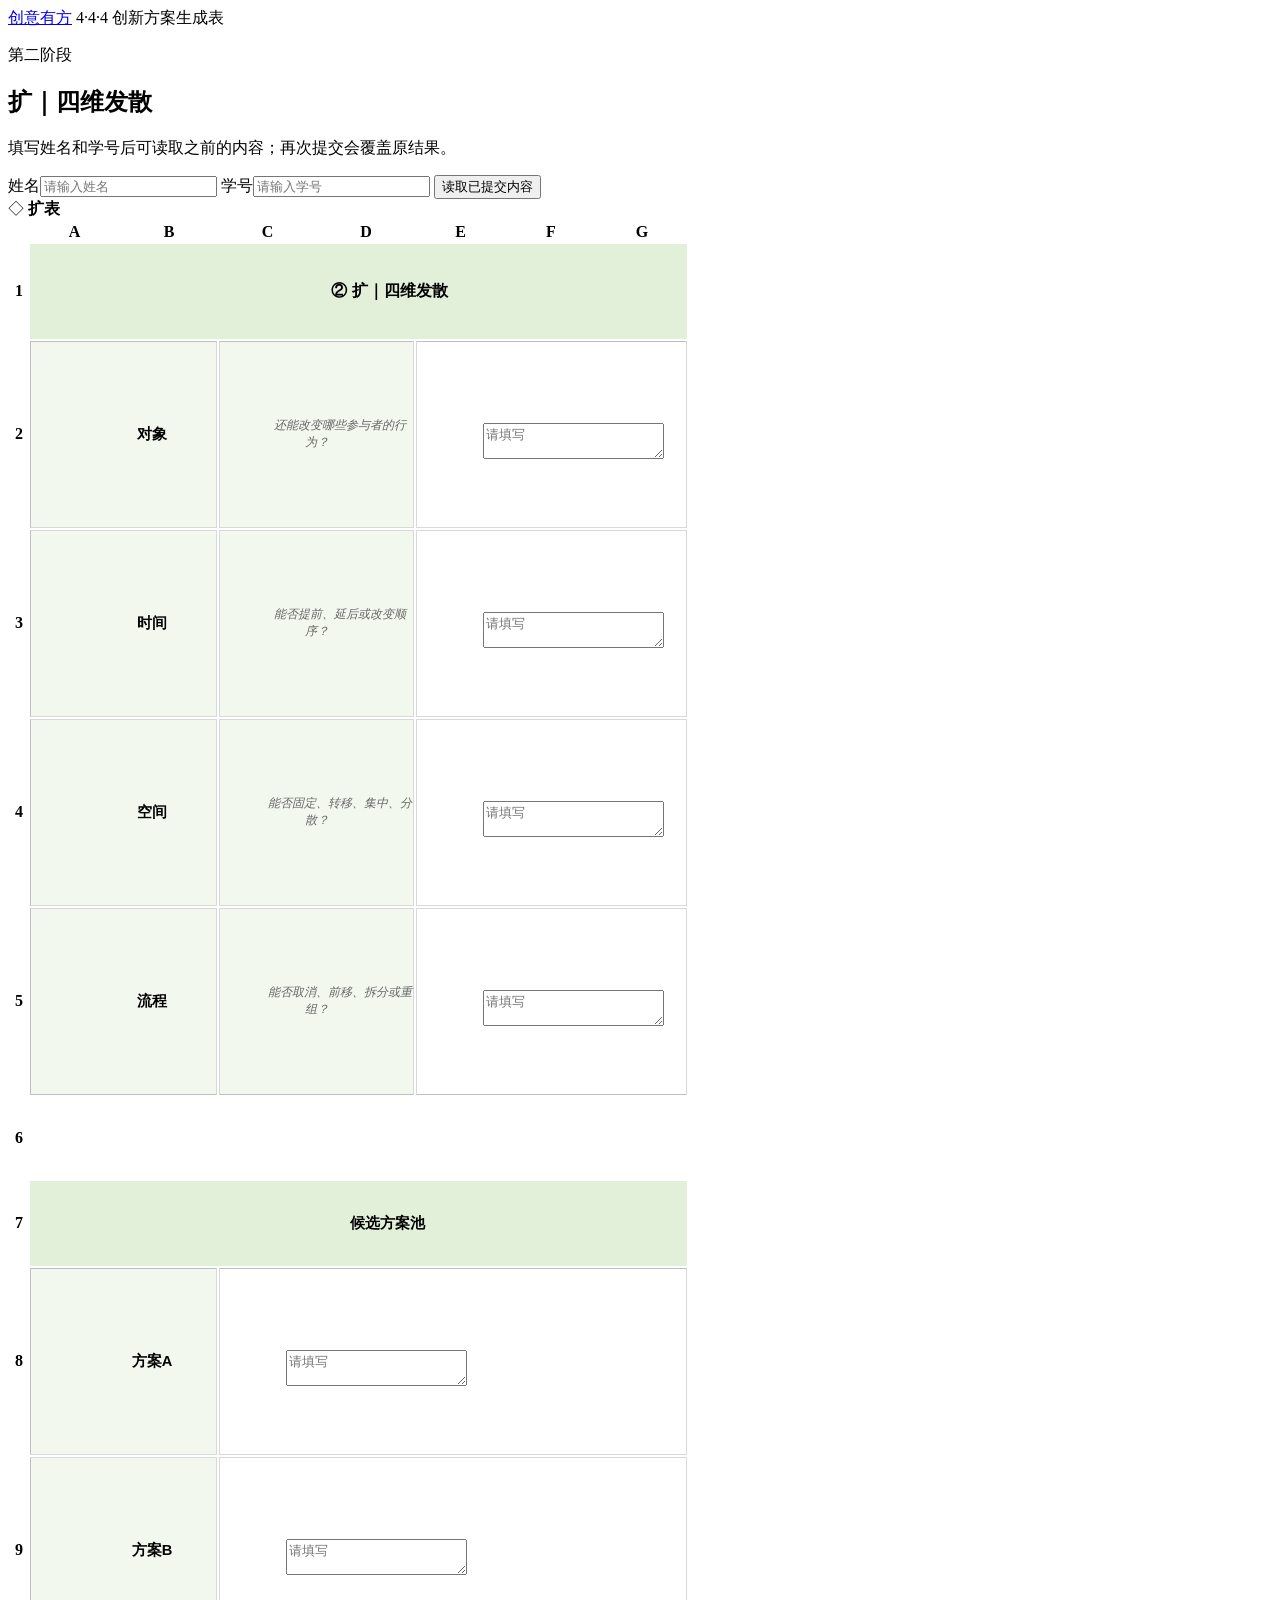
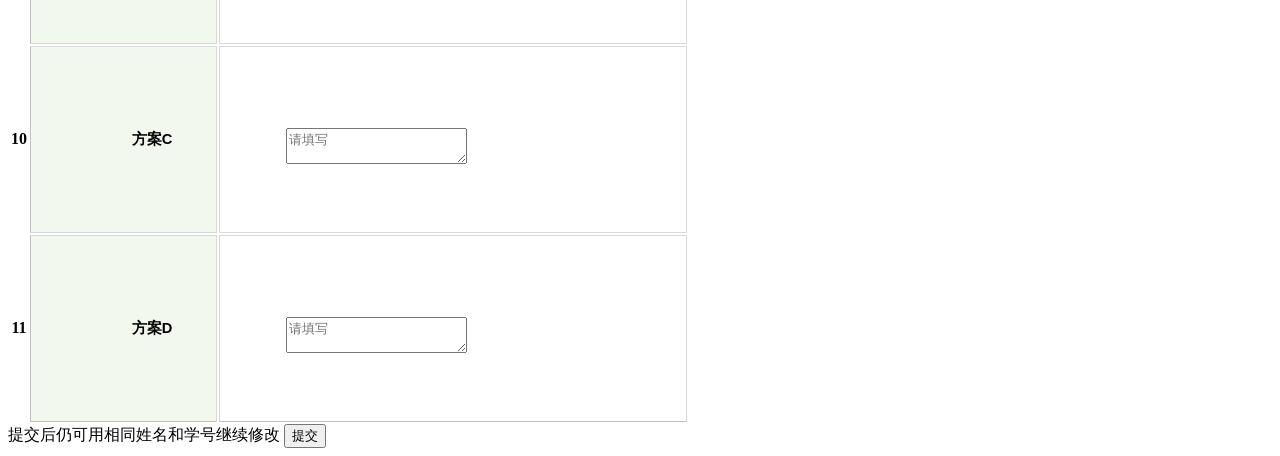
==== docs/student/kuo/index.html @ 9c5e027a "Publish student forms with GitHub Pages" ====
<!doctype html>
<html lang="zh-CN">
<head>
  <meta charset="utf-8">
  <meta name="viewport" content="width=device-width, initial-scale=1">
  <title>扩｜四维发散</title>
  <link rel="stylesheet" href="http://testserver/static/style.css">
</head>
<body>
  <header class="site-header">
    <a class="brand" href="/AutoExcel_Generate/">创意有方</a>
    <span class="brand-note">4·4·4 创新方案生成表</span>
  </header>
  <main class="page-shell">
    
<section class="form-heading section-kuo">
  <p class="eyebrow">第二阶段</p>
  <h1>扩｜四维发散</h1>
  <p>填写姓名和学号后可读取之前的内容；再次提交会覆盖原结果。</p>
</section>

<section class="identity-card">
  <label>姓名<input id="student-name" maxlength="40" autocomplete="name" placeholder="请输入姓名"></label>
  <label>学号<input id="student-id" maxlength="40" inputmode="text" placeholder="请输入学号"></label>
  <button type="button" class="button button-secondary" id="load-existing">读取已提交内容</button>
</section>

<div id="message" class="message" role="status" aria-live="polite"></div>

<section class="sheet-panel">
  <div class="sheet-tabbar">
    <span class="sheet-stack" aria-hidden="true">◇</span>
    <strong>扩表</strong>
  </div>
  <div class="sheet-scroll">
    <table class="excel-grid" data-section="kuo" data-api-base="https://autoexcel-generate-production.up.railway.app">
      <colgroup>
        <col class="row-number-column">
        <col style="width:89px"><col style="width:96px"><col style="width:97px"><col style="width:96px"><col style="width:89px"><col style="width:88px"><col style="width:90px">
      </colgroup>
      <thead>
        <tr>
          <th class="sheet-corner"></th>
          <th class="sheet-column">A</th><th class="sheet-column">B</th><th class="sheet-column">C</th><th class="sheet-column">D</th><th class="sheet-column">E</th><th class="sheet-column">F</th><th class="sheet-column">G</th>
        </tr>
      </thead>
      <tbody>
      
        <tr style="--row-height:37px;height:37px">
        <th class="sheet-row">1</th>
        
          <td class="fixed-cell"
              colspan="7" rowspan="1" style="background-color:#E2F0D9;font-family:Carlito,&#39;Microsoft YaHei&#39;,sans-serif;font-size:12.0pt;font-weight:700;text-align:center;vertical-align:middle;white-space:pre-wrap;padding-left:0;padding-right:0;text-indent:0;text-align:center;vertical-align:middle"
              data-coordinate="A16"
              >
            
              <span class="cell-value fixed-text">② 扩｜四维发散</span>
            
          </td>
        
        </tr>
      
        <tr style="--row-height:45px;height:45px">
        <th class="sheet-row">2</th>
        
          <td class="fixed-cell"
              colspan="2" rowspan="1" style="background-color:#F3F8EF;font-family:Carlito,&#39;Microsoft YaHei&#39;,sans-serif;font-size:11.0pt;font-weight:700;text-align:center;vertical-align:middle;white-space:pre-wrap;border-top:1px solid #BFBFBF;border-right:1px solid #D9D9D9;border-bottom:1px solid #D9D9D9;border-left:1px solid #BFBFBF;padding-left:0;padding-right:0;text-indent:0;text-align:center;vertical-align:middle"
              data-coordinate="A17"
              >
            
              <span class="cell-value fixed-text">对象</span>
            
          </td>
        
          <td class="fixed-cell"
              colspan="2" rowspan="1" style="background-color:#F3F8EF;font-family:Carlito,&#39;Microsoft YaHei&#39;,sans-serif;font-size:9.0pt;font-style:italic;color:#666666;vertical-align:middle;white-space:pre-wrap;border-top:1px solid #BFBFBF;border-right:1px solid #D9D9D9;border-bottom:1px solid #D9D9D9;border-left:1px solid #D9D9D9;padding-left:0;padding-right:0;text-indent:0;text-align:center;vertical-align:middle"
              data-coordinate="C17"
              >
            
              <span class="cell-value fixed-text">还能改变哪些参与者的行为？</span>
            
          </td>
        
          <td class="input-cell"
              colspan="3" rowspan="1" style="font-family:Carlito,&#39;Microsoft YaHei&#39;,sans-serif;font-size:11.0pt;vertical-align:middle;white-space:pre-wrap;border-top:1px solid #BFBFBF;border-right:1px solid #D9D9D9;border-bottom:1px solid #D9D9D9;border-left:1px solid #D9D9D9"
              data-coordinate="E17"
              >
            
              <div class="cell-editor">
                
                <textarea class="cell-input" data-cell="E17" aria-label="E17 填写内容" placeholder="请填写"></textarea>
              </div>
            
          </td>
        
        </tr>
      
        <tr style="--row-height:45px;height:45px">
        <th class="sheet-row">3</th>
        
          <td class="fixed-cell"
              colspan="2" rowspan="1" style="background-color:#F3F8EF;font-family:Carlito,&#39;Microsoft YaHei&#39;,sans-serif;font-size:11.0pt;font-weight:700;text-align:center;vertical-align:middle;white-space:pre-wrap;border-top:1px solid #D9D9D9;border-right:1px solid #D9D9D9;border-bottom:1px solid #D9D9D9;border-left:1px solid #BFBFBF;padding-left:0;padding-right:0;text-indent:0;text-align:center;vertical-align:middle"
              data-coordinate="A18"
              >
            
              <span class="cell-value fixed-text">时间</span>
            
          </td>
        
          <td class="fixed-cell"
              colspan="2" rowspan="1" style="background-color:#F3F8EF;font-family:Carlito,&#39;Microsoft YaHei&#39;,sans-serif;font-size:9.0pt;font-style:italic;color:#666666;vertical-align:middle;white-space:pre-wrap;border-top:1px solid #D9D9D9;border-right:1px solid #D9D9D9;border-bottom:1px solid #D9D9D9;border-left:1px solid #D9D9D9;padding-left:0;padding-right:0;text-indent:0;text-align:center;vertical-align:middle"
              data-coordinate="C18"
              >
            
              <span class="cell-value fixed-text">能否提前、延后或改变顺序？</span>
            
          </td>
        
          <td class="input-cell"
              colspan="3" rowspan="1" style="font-family:Carlito,&#39;Microsoft YaHei&#39;,sans-serif;font-size:11.0pt;vertical-align:middle;white-space:pre-wrap;border-top:1px solid #D9D9D9;border-right:1px solid #D9D9D9;border-bottom:1px solid #D9D9D9;border-left:1px solid #D9D9D9"
              data-coordinate="E18"
              >
            
              <div class="cell-editor">
                
                <textarea class="cell-input" data-cell="E18" aria-label="E18 填写内容" placeholder="请填写"></textarea>
              </div>
            
          </td>
        
        </tr>
      
        <tr style="--row-height:45px;height:45px">
        <th class="sheet-row">4</th>
        
          <td class="fixed-cell"
              colspan="2" rowspan="1" style="background-color:#F3F8EF;font-family:Carlito,&#39;Microsoft YaHei&#39;,sans-serif;font-size:11.0pt;font-weight:700;text-align:center;vertical-align:middle;white-space:pre-wrap;border-top:1px solid #D9D9D9;border-right:1px solid #D9D9D9;border-bottom:1px solid #D9D9D9;border-left:1px solid #BFBFBF;padding-left:0;padding-right:0;text-indent:0;text-align:center;vertical-align:middle"
              data-coordinate="A19"
              >
            
              <span class="cell-value fixed-text">空间</span>
            
          </td>
        
          <td class="fixed-cell"
              colspan="2" rowspan="1" style="background-color:#F3F8EF;font-family:Carlito,&#39;Microsoft YaHei&#39;,sans-serif;font-size:9.0pt;font-style:italic;color:#666666;vertical-align:middle;white-space:pre-wrap;border-top:1px solid #D9D9D9;border-right:1px solid #D9D9D9;border-bottom:1px solid #D9D9D9;border-left:1px solid #D9D9D9;padding-left:0;padding-right:0;text-indent:0;text-align:center;vertical-align:middle"
              data-coordinate="C19"
              >
            
              <span class="cell-value fixed-text">能否固定、转移、集中、分散？</span>
            
          </td>
        
          <td class="input-cell"
              colspan="3" rowspan="1" style="font-family:Carlito,&#39;Microsoft YaHei&#39;,sans-serif;font-size:11.0pt;vertical-align:middle;white-space:pre-wrap;border-top:1px solid #D9D9D9;border-right:1px solid #D9D9D9;border-bottom:1px solid #D9D9D9;border-left:1px solid #D9D9D9"
              data-coordinate="E19"
              >
            
              <div class="cell-editor">
                
                <textarea class="cell-input" data-cell="E19" aria-label="E19 填写内容" placeholder="请填写"></textarea>
              </div>
            
          </td>
        
        </tr>
      
        <tr style="--row-height:45px;height:45px">
        <th class="sheet-row">5</th>
        
          <td class="fixed-cell"
              colspan="2" rowspan="1" style="background-color:#F3F8EF;font-family:Carlito,&#39;Microsoft YaHei&#39;,sans-serif;font-size:11.0pt;font-weight:700;text-align:center;vertical-align:middle;white-space:pre-wrap;border-top:1px solid #D9D9D9;border-right:1px solid #D9D9D9;border-bottom:1px solid #BFBFBF;border-left:1px solid #BFBFBF;padding-left:0;padding-right:0;text-indent:0;text-align:center;vertical-align:middle"
              data-coordinate="A20"
              >
            
              <span class="cell-value fixed-text">流程</span>
            
          </td>
        
          <td class="fixed-cell"
              colspan="2" rowspan="1" style="background-color:#F3F8EF;font-family:Carlito,&#39;Microsoft YaHei&#39;,sans-serif;font-size:9.0pt;font-style:italic;color:#666666;vertical-align:middle;white-space:pre-wrap;border-top:1px solid #D9D9D9;border-right:1px solid #D9D9D9;border-bottom:1px solid #BFBFBF;border-left:1px solid #D9D9D9;padding-left:0;padding-right:0;text-indent:0;text-align:center;vertical-align:middle"
              data-coordinate="C20"
              >
            
              <span class="cell-value fixed-text">能否取消、前移、拆分或重组？</span>
            
          </td>
        
          <td class="input-cell"
              colspan="3" rowspan="1" style="font-family:Carlito,&#39;Microsoft YaHei&#39;,sans-serif;font-size:11.0pt;vertical-align:middle;white-space:pre-wrap;border-top:1px solid #D9D9D9;border-right:1px solid #D9D9D9;border-bottom:1px solid #BFBFBF;border-left:1px solid #D9D9D9"
              data-coordinate="E20"
              >
            
              <div class="cell-editor">
                
                <textarea class="cell-input" data-cell="E20" aria-label="E20 填写内容" placeholder="请填写"></textarea>
              </div>
            
          </td>
        
        </tr>
      
        <tr style="--row-height:29px;height:29px">
        <th class="sheet-row">6</th>
        
          <td class="fixed-cell"
              colspan="1" rowspan="1" style="font-family:Carlito,&#39;Microsoft YaHei&#39;,sans-serif;font-size:11.0pt;vertical-align:middle;white-space:pre-wrap"
              data-coordinate="A21"
              >
            
              <span class="cell-value fixed-text"></span>
            
          </td>
        
          <td class="fixed-cell"
              colspan="1" rowspan="1" style="font-family:Carlito,&#39;Microsoft YaHei&#39;,sans-serif;font-size:11.0pt;vertical-align:middle;white-space:pre-wrap"
              data-coordinate="B21"
              >
            
              <span class="cell-value fixed-text"></span>
            
          </td>
        
          <td class="fixed-cell"
              colspan="1" rowspan="1" style="font-family:Carlito,&#39;Microsoft YaHei&#39;,sans-serif;font-size:11.0pt;vertical-align:middle;white-space:pre-wrap"
              data-coordinate="C21"
              >
            
              <span class="cell-value fixed-text"></span>
            
          </td>
        
          <td class="fixed-cell"
              colspan="1" rowspan="1" style="font-family:Carlito,&#39;Microsoft YaHei&#39;,sans-serif;font-size:11.0pt;vertical-align:middle;white-space:pre-wrap"
              data-coordinate="D21"
              >
            
              <span class="cell-value fixed-text"></span>
            
          </td>
        
          <td class="fixed-cell"
              colspan="1" rowspan="1" style="font-family:Carlito,&#39;Microsoft YaHei&#39;,sans-serif;font-size:11.0pt;vertical-align:middle;white-space:pre-wrap"
              data-coordinate="E21"
              >
            
              <span class="cell-value fixed-text"></span>
            
          </td>
        
          <td class="fixed-cell"
              colspan="1" rowspan="1" style="font-family:Carlito,&#39;Microsoft YaHei&#39;,sans-serif;font-size:11.0pt;vertical-align:middle;white-space:pre-wrap"
              data-coordinate="F21"
              >
            
              <span class="cell-value fixed-text"></span>
            
          </td>
        
          <td class="fixed-cell"
              colspan="1" rowspan="1" style="font-family:Carlito,&#39;Microsoft YaHei&#39;,sans-serif;font-size:11.0pt;vertical-align:middle;white-space:pre-wrap"
              data-coordinate="G21"
              >
            
              <span class="cell-value fixed-text"></span>
            
          </td>
        
        </tr>
      
        <tr style="--row-height:37px;height:37px">
        <th class="sheet-row">7</th>
        
          <td class="fixed-cell"
              colspan="7" rowspan="1" style="background-color:#E2F0D9;font-family:Carlito,&#39;Microsoft YaHei&#39;,sans-serif;font-size:11.0pt;font-weight:700;text-align:center;vertical-align:middle;white-space:pre-wrap;padding-left:0;padding-right:0;text-indent:0;text-align:center;vertical-align:middle"
              data-coordinate="A22"
              >
            
              <span class="cell-value fixed-text">候选方案池</span>
            
          </td>
        
        </tr>
      
        <tr style="--row-height:40px;height:40px">
        <th class="sheet-row">8</th>
        
          <td class="fixed-cell"
              colspan="2" rowspan="1" style="background-color:#F3F8EF;font-family:Carlito,&#39;Microsoft YaHei&#39;,sans-serif;font-size:11.0pt;font-weight:700;text-align:center;vertical-align:middle;white-space:pre-wrap;border-top:1px solid #BFBFBF;border-right:1px solid #D9D9D9;border-bottom:1px solid #D9D9D9;border-left:1px solid #BFBFBF;padding-left:0;padding-right:0;text-indent:0;text-align:center;vertical-align:middle"
              data-coordinate="A23"
              >
            
              <span class="cell-value fixed-text">方案A</span>
            
          </td>
        
          <td class="input-cell"
              colspan="5" rowspan="1" style="font-family:Carlito,&#39;Microsoft YaHei&#39;,sans-serif;font-size:11.0pt;vertical-align:middle;white-space:pre-wrap;border-top:1px solid #BFBFBF;border-right:1px solid #D9D9D9;border-bottom:1px solid #D9D9D9;border-left:1px solid #D9D9D9"
              data-coordinate="C23"
              >
            
              <div class="cell-editor">
                
                <textarea class="cell-input" data-cell="C23" aria-label="C23 填写内容" placeholder="请填写"></textarea>
              </div>
            
          </td>
        
        </tr>
      
        <tr style="--row-height:40px;height:40px">
        <th class="sheet-row">9</th>
        
          <td class="fixed-cell"
              colspan="2" rowspan="1" style="background-color:#F3F8EF;font-family:Carlito,&#39;Microsoft YaHei&#39;,sans-serif;font-size:11.0pt;font-weight:700;text-align:center;vertical-align:middle;white-space:pre-wrap;border-top:1px solid #D9D9D9;border-right:1px solid #D9D9D9;border-bottom:1px solid #D9D9D9;border-left:1px solid #BFBFBF;padding-left:0;padding-right:0;text-indent:0;text-align:center;vertical-align:middle"
              data-coordinate="A24"
              >
            
              <span class="cell-value fixed-text">方案B</span>
            
          </td>
        
          <td class="input-cell"
              colspan="5" rowspan="1" style="font-family:Carlito,&#39;Microsoft YaHei&#39;,sans-serif;font-size:11.0pt;vertical-align:middle;white-space:pre-wrap;border-top:1px solid #D9D9D9;border-right:1px solid #D9D9D9;border-bottom:1px solid #D9D9D9;border-left:1px solid #D9D9D9"
              data-coordinate="C24"
              >
            
              <div class="cell-editor">
                
                <textarea class="cell-input" data-cell="C24" aria-label="C24 填写内容" placeholder="请填写"></textarea>
              </div>
            
          </td>
        
        </tr>
      
        <tr style="--row-height:40px;height:40px">
        <th class="sheet-row">10</th>
        
          <td class="fixed-cell"
              colspan="2" rowspan="1" style="background-color:#F3F8EF;font-family:Carlito,&#39;Microsoft YaHei&#39;,sans-serif;font-size:11.0pt;font-weight:700;text-align:center;vertical-align:middle;white-space:pre-wrap;border-top:1px solid #D9D9D9;border-right:1px solid #D9D9D9;border-bottom:1px solid #D9D9D9;border-left:1px solid #BFBFBF;padding-left:0;padding-right:0;text-indent:0;text-align:center;vertical-align:middle"
              data-coordinate="A25"
              >
            
              <span class="cell-value fixed-text">方案C</span>
            
          </td>
        
          <td class="input-cell"
              colspan="5" rowspan="1" style="font-family:Carlito,&#39;Microsoft YaHei&#39;,sans-serif;font-size:11.0pt;vertical-align:middle;white-space:pre-wrap;border-top:1px solid #D9D9D9;border-right:1px solid #D9D9D9;border-bottom:1px solid #D9D9D9;border-left:1px solid #D9D9D9"
              data-coordinate="C25"
              >
            
              <div class="cell-editor">
                
                <textarea class="cell-input" data-cell="C25" aria-label="C25 填写内容" placeholder="请填写"></textarea>
              </div>
            
          </td>
        
        </tr>
      
        <tr style="--row-height:40px;height:40px">
        <th class="sheet-row">11</th>
        
          <td class="fixed-cell"
              colspan="2" rowspan="1" style="background-color:#F3F8EF;font-family:Carlito,&#39;Microsoft YaHei&#39;,sans-serif;font-size:11.0pt;font-weight:700;text-align:center;vertical-align:middle;white-space:pre-wrap;border-top:1px solid #D9D9D9;border-right:1px solid #D9D9D9;border-bottom:1px solid #BFBFBF;border-left:1px solid #BFBFBF;padding-left:0;padding-right:0;text-indent:0;text-align:center;vertical-align:middle"
              data-coordinate="A26"
              >
            
              <span class="cell-value fixed-text">方案D</span>
            
          </td>
        
          <td class="input-cell"
              colspan="5" rowspan="1" style="font-family:Carlito,&#39;Microsoft YaHei&#39;,sans-serif;font-size:11.0pt;vertical-align:middle;white-space:pre-wrap;border-top:1px solid #D9D9D9;border-right:1px solid #D9D9D9;border-bottom:1px solid #BFBFBF;border-left:1px solid #D9D9D9"
              data-coordinate="C26"
              >
            
              <div class="cell-editor">
                
                <textarea class="cell-input" data-cell="C26" aria-label="C26 填写内容" placeholder="请填写"></textarea>
              </div>
            
          </td>
        
        </tr>
      
      </tbody>
    </table>
  </div>
</section>

<div class="submit-bar">
  <span>提交后仍可用相同姓名和学号继续修改</span>
  <button type="button" class="button button-primary" id="submit-form">提交</button>
</div>

  </main>
  
<script src="http://testserver/static/student.js" defer></script>

</body>
</html>
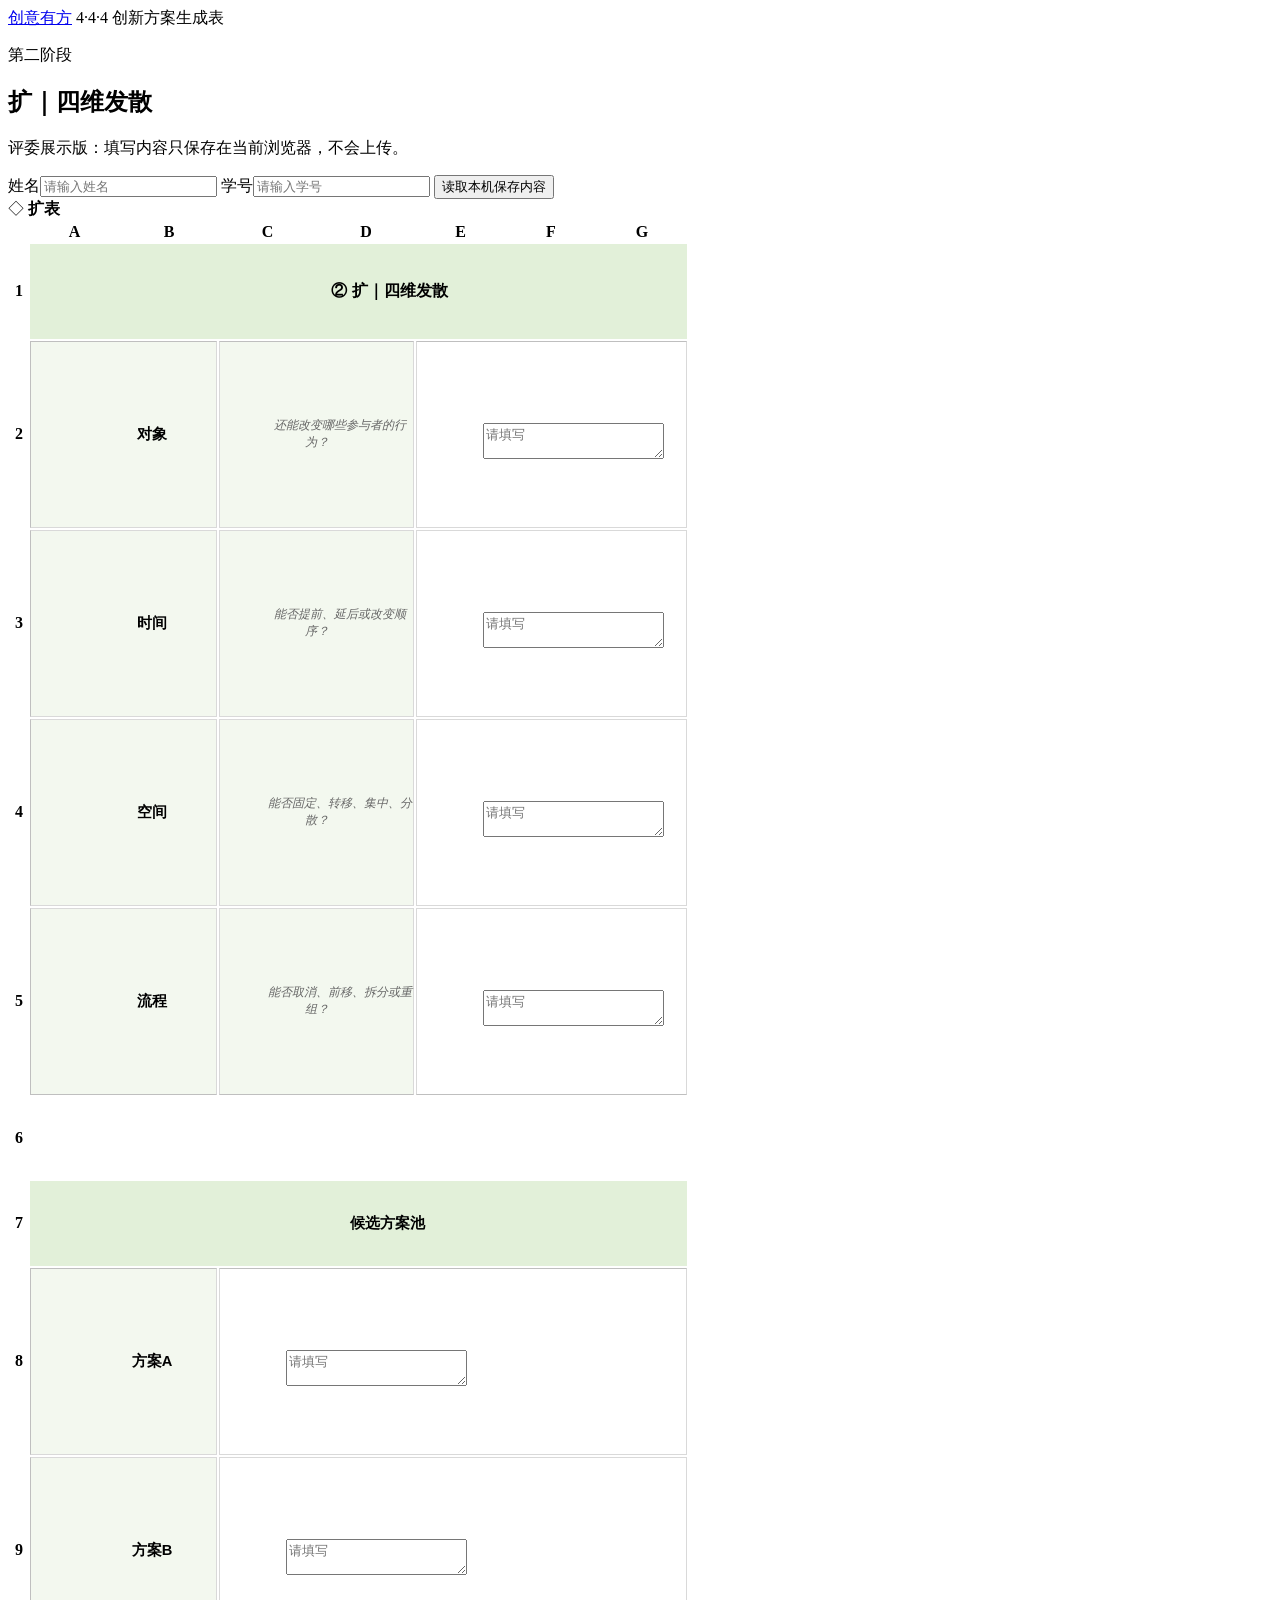
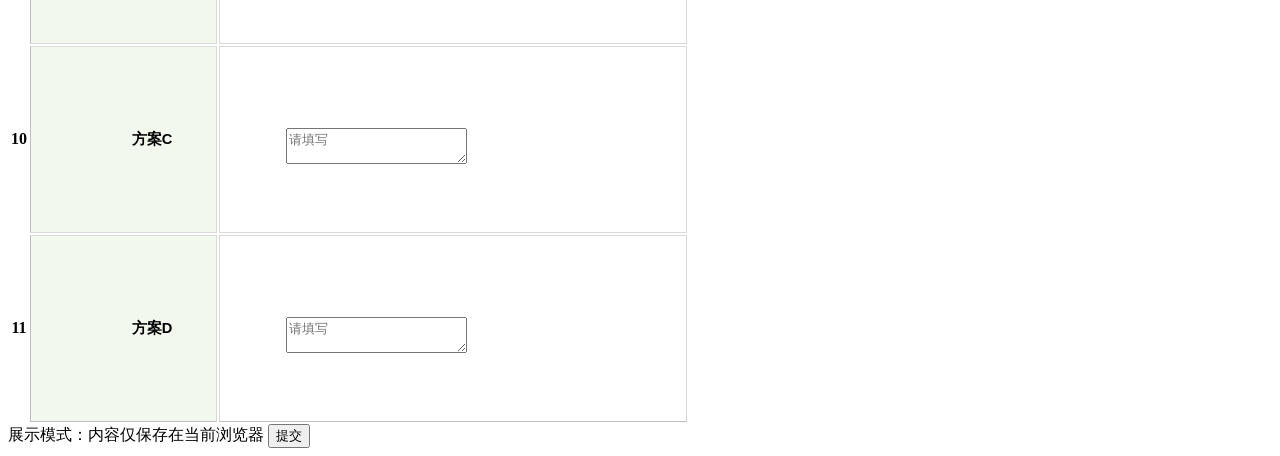
==== commit 60b4065a: "Make GitHub Pages a standalone demo" ====
--- a/docs/student/kuo/index.html
+++ b/docs/student/kuo/index.html
@@ -16,13 +16,13 @@
 <section class="form-heading section-kuo">
   <p class="eyebrow">第二阶段</p>
   <h1>扩｜四维发散</h1>
-  <p>填写姓名和学号后可读取之前的内容；再次提交会覆盖原结果。</p>
+  <p>评委展示版：填写内容只保存在当前浏览器，不会上传。</p>
 </section>
 
 <section class="identity-card">
   <label>姓名<input id="student-name" maxlength="40" autocomplete="name" placeholder="请输入姓名"></label>
   <label>学号<input id="student-id" maxlength="40" inputmode="text" placeholder="请输入学号"></label>
-  <button type="button" class="button button-secondary" id="load-existing">读取已提交内容</button>
+  <button type="button" class="button button-secondary" id="load-existing">读取本机保存内容</button>
 </section>
 
 <div id="message" class="message" role="status" aria-live="polite"></div>
@@ -33,7 +33,7 @@
     <strong>扩表</strong>
   </div>
   <div class="sheet-scroll">
-    <table class="excel-grid" data-section="kuo" data-api-base="https://autoexcel-generate-production.up.railway.app">
+    <table class="excel-grid" data-section="kuo">
       <colgroup>
         <col class="row-number-column">
         <col style="width:89px"><col style="width:96px"><col style="width:97px"><col style="width:96px"><col style="width:89px"><col style="width:88px"><col style="width:90px">
@@ -392,7 +392,7 @@
 </section>
 
 <div class="submit-bar">
-  <span>提交后仍可用相同姓名和学号继续修改</span>
+  <span>展示模式：内容仅保存在当前浏览器</span>
   <button type="button" class="button button-primary" id="submit-form">提交</button>
 </div>
 
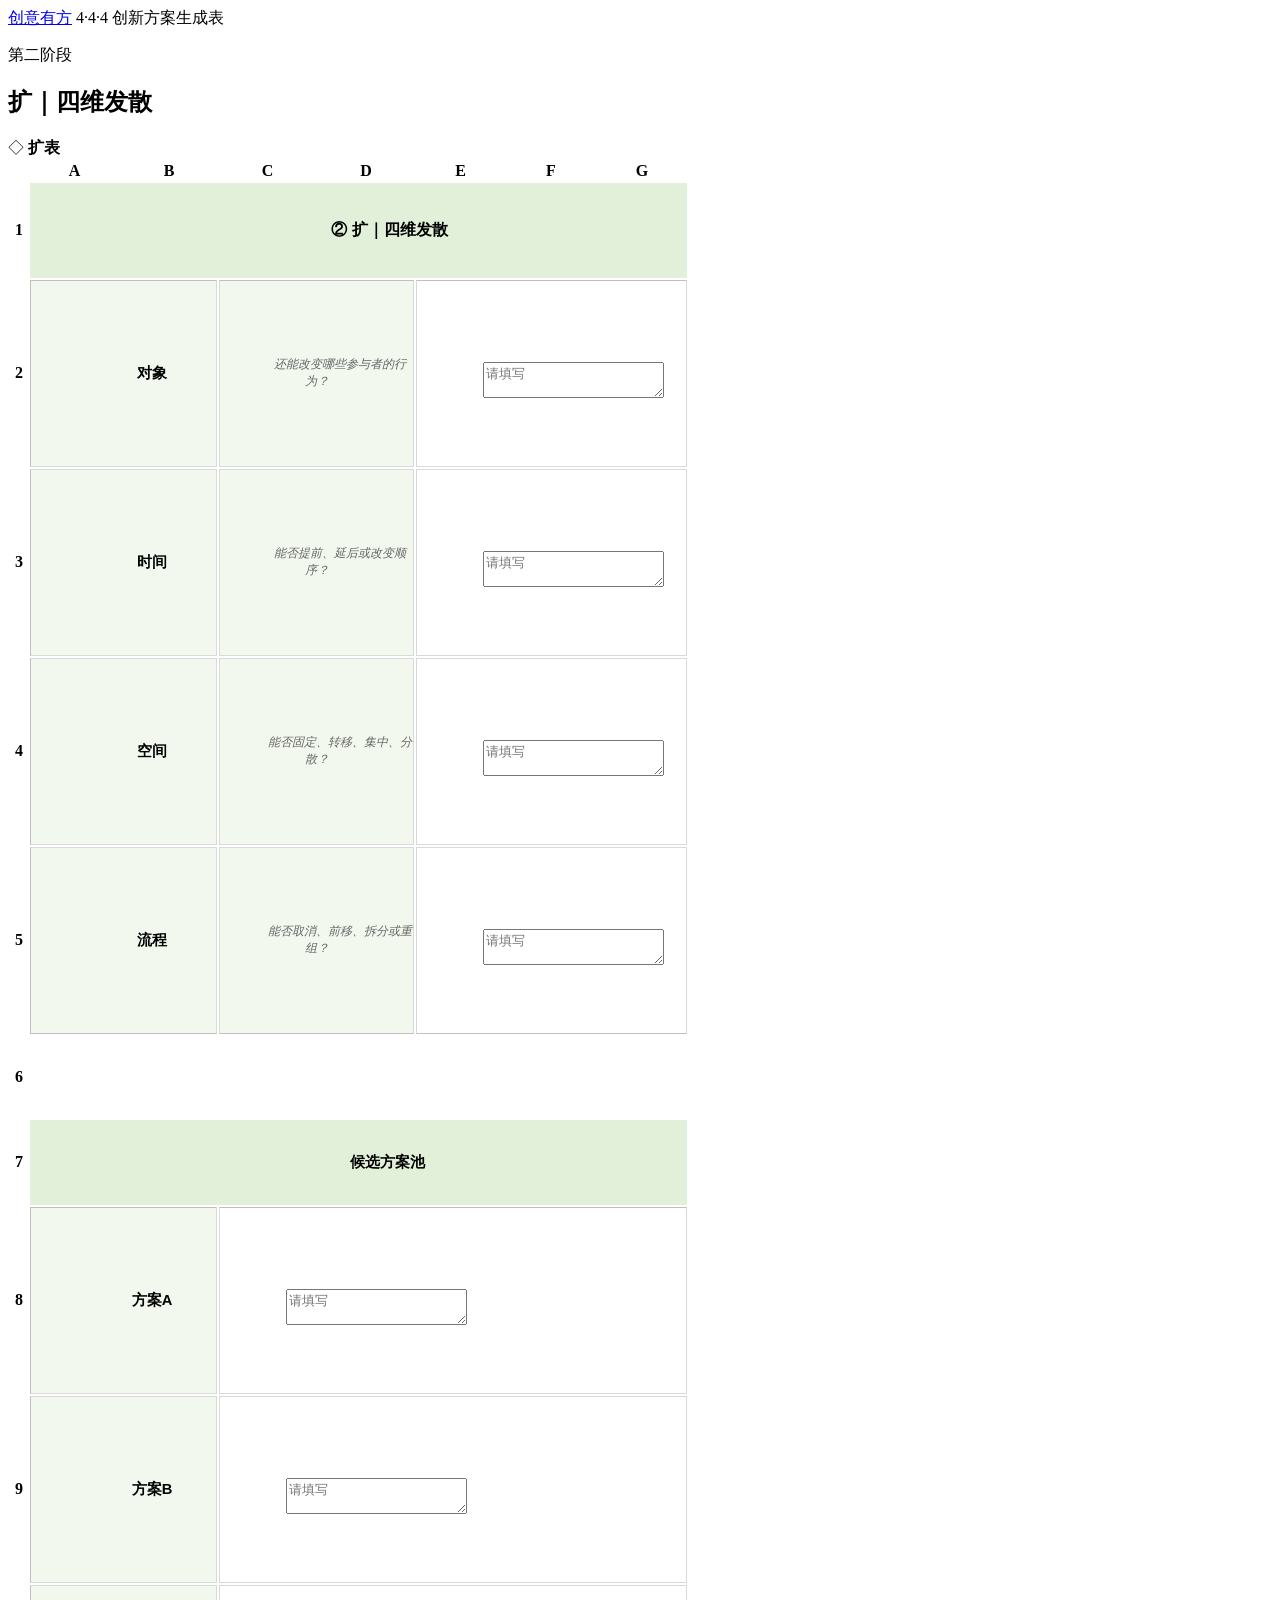
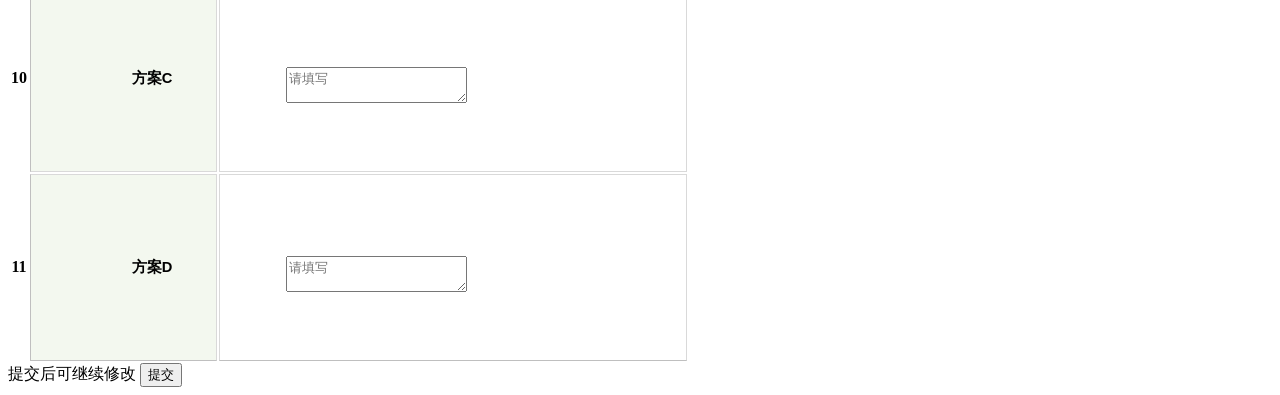
==== commit 4836bb14: "Optimize Pages for mobile-only entry" ====
--- a/docs/student/kuo/index.html
+++ b/docs/student/kuo/index.html
@@ -2,9 +2,9 @@
 <html lang="zh-CN">
 <head>
   <meta charset="utf-8">
-  <meta name="viewport" content="width=device-width, initial-scale=1">
+  <meta name="viewport" content="width=device-width, initial-scale=1, viewport-fit=cover">
   <title>扩｜四维发散</title>
-  <link rel="stylesheet" href="http://testserver/static/style.css">
+  <link rel="stylesheet" href="/AutoExcel_Generate/static/style.css">
 </head>
 <body>
   <header class="site-header">
@@ -16,15 +16,7 @@
 <section class="form-heading section-kuo">
   <p class="eyebrow">第二阶段</p>
   <h1>扩｜四维发散</h1>
-  <p>评委展示版：填写内容只保存在当前浏览器，不会上传。</p>
 </section>
-
-<section class="identity-card">
-  <label>姓名<input id="student-name" maxlength="40" autocomplete="name" placeholder="请输入姓名"></label>
-  <label>学号<input id="student-id" maxlength="40" inputmode="text" placeholder="请输入学号"></label>
-  <button type="button" class="button button-secondary" id="load-existing">读取本机保存内容</button>
-</section>
-
 <div id="message" class="message" role="status" aria-live="polite"></div>
 
 <section class="sheet-panel">
@@ -392,13 +384,13 @@
 </section>
 
 <div class="submit-bar">
-  <span>展示模式：内容仅保存在当前浏览器</span>
+  <span>提交后可继续修改</span>
   <button type="button" class="button button-primary" id="submit-form">提交</button>
 </div>
 
   </main>
   
-<script src="http://testserver/static/student.js" defer></script>
+<script src="/AutoExcel_Generate/static/student.js" defer></script>
 
 </body>
-</html>
+</html>
